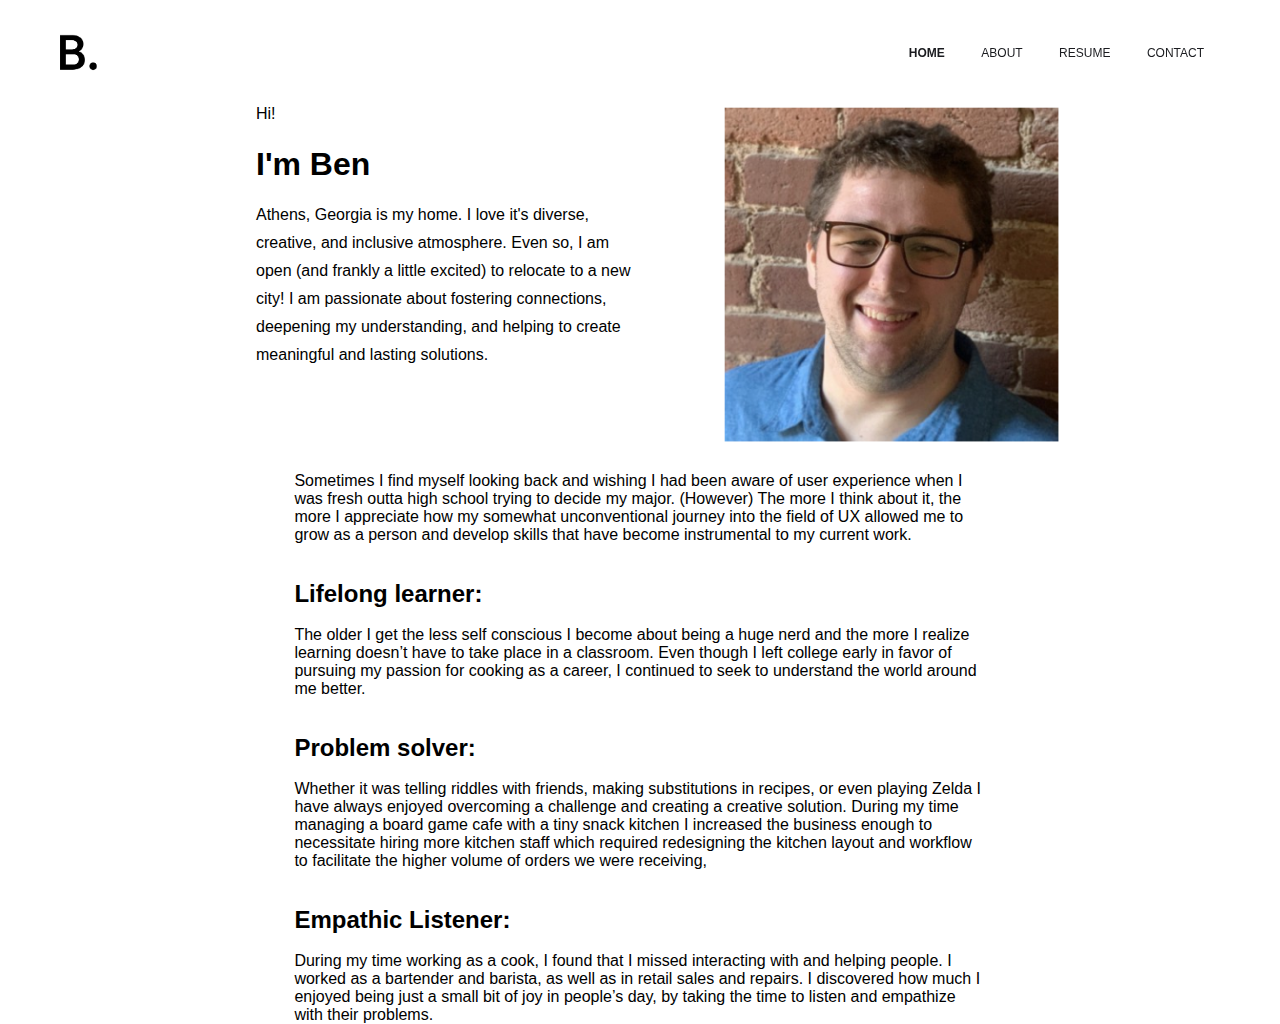
==== about.html @ 0d2d7355 "Saving work so far" ====
<!DOCTYPE html>
<html lang="en">
<head>
    <meta charset="UTF-8">
    <meta name="viewport" content="width=device-width, initial-scale=1.0">
    <title>Ben Holloway - UX Designer</title>
    <link rel="stylesheet" href="css/main.css">
</head>
<body>
    <header>
        <div class="logo">
        <img 
            class="logoImg"
            src="images/B..png"
            alt="B.">
        </div>
        <div class="navLinks">
            <a href="index"><strong>Home</strong></a>
            <a href="about">About</a>    
            <a href="downloadables/BenHollowayResume.pdf" download>Resume</a>    
            <a href="index/#contact">Contact</a>    
        </div>
    </header>
    <div class="openingAbout">
        <div class="introAbout">
            <p>
                Hi!
            </p>
            <br>
            <h1>
                I'm Ben
            </h1>
            <br>
            <p>
                Athens, Georgia is my home. I love it's diverse, creative, and inclusive atmosphere. Even so, I am open (and frankly a little excited) to relocate to a new city! I am passionate about fostering connections, deepening my understanding, and helping to create meaningful and lasting solutions.
            </p>
        </div>
        <div class="candid">
            <img
                class="candidImg"
                src="images/candid.png"
                alt="Picture of Ben smiling with his glasses on and a blue shirt against a brick background">
        </div>

        <div class="aboutTxt">
            <br>
            <p>
                Sometimes I find myself looking back and wishing I had been aware of user experience when I was fresh outta high school trying to decide my major. (However) The more I think about it, the more I appreciate how my somewhat unconventional journey into the field of UX allowed me to grow as a person and develop skills that have become instrumental to my current work.
            </p>
            <br>
            <br>
            <h2>
                Lifelong learner: 
             </h2>
             <br>
             <p>
                 The older I get the less self conscious I become about being a huge nerd and the more I realize learning doesn’t have to take place in a classroom. Even though I left college early in favor of pursuing my passion for cooking as a career, I continued to seek to understand the world around me better.
             </p>
             <br>
             <br>    
             <h2>
                 Problem solver:
             </h2>
             <br>
             <p>
                 Whether it was telling riddles with friends, making substitutions in recipes, or even playing Zelda I have always enjoyed overcoming a challenge and creating a creative solution. During my time managing a board game cafe with a tiny snack kitchen I increased the business enough to necessitate hiring more kitchen staff which required redesigning the kitchen layout and workflow to facilitate the higher volume of orders we were receiving, 
             </p>
             <br>
             <br>
             <h2>
                 Empathic Listener:
             </h2>
             <br>
             <p>
                 During my time working as a cook,  I found that I missed interacting with and helping people. I worked as a bartender and barista, as well as in retail sales and repairs. I discovered how much I enjoyed being just a small bit of joy in people’s day, by taking the time to listen and empathize with their problems.
             </p>
        </div>
    </div>
    
    <footer>
        <div class="navLinks">
            <a href="index">Home</a>
            <a href="about">About</a>    
            <a href="resume">Resume</a>    
            <a href="index/#contact">Contact</a>    
        </div>
    </footer>
    
</body>
</html>
---- css/main.css ----
@font-face {
    font-family: "Cereal";
    src: url(fonts/AirbnbCerealMedium.ttf) format("ttf");
}

@font-face {
    font-family: "Cereal Book";
    src: url(fonts/AirbnbCerealBook.ttf) format("ttf");
}

@font-face {
    font-family: "Cereal Bold";
    src: url(fonts/AirbnbCerealBold.ttf) format("ttf");
}

* {
    box-sizing: border-box;
    margin: 0;
    padding: 0;
}

a {
    text-transform: uppercase;
    font-size: 12px;
    font-style: "Cereal Bold", sans-serif;
    color: #1a1b1f;
}

a:hover {
    font-weight: 600;
}

body {
    background: white;
    color: black;
    font-family: "Cereal", sans-serif;
    margin: 50px 0 50px 0;
}

header {
    visibility: hidden;
    position: fixed;
    top: 0;
    left: 0;
    right: 0;
    padding: 10px 0;
    height: 50px;
    background: white;
    height: 100px;
}

.logo {
    position: fixed;
    top: 30px;
    left: 60px;
}

.logoImg {
    height: 40px;
    padding-top: 5px;
}

header .navLinks {
    position: fixed;
    top: 30px;
    right: 60px;
}

header a {
    display: inline-block;
    text-align: center;
    padding: 16px;
    text-decoration: none;
}

.opening, .openingAbout {
    width: 80%;
    margin: auto;
}

.intro, .introAbout {
    width: 95%;
    padding-bottom: 30px;
}

.introAbout p {
    line-height: 28px;
}

.passion {
    line-height: 28px;
}

.projects, .candid {
    width: 95%;
}

.projects ul {
    list-style-type: none;
}

.projects .mobileImg, .projects .desktopImg {
    width: 100%;
    padding: 10px;
}

.desktopImg {
    display: none;
}

.candidImg {
    width: 350px; 
}

.contact {
    background: #F4F4F4;
    width: 95%;
    height: 100vh;
    margin: auto;
    padding: 10px;
}

.contact label {
    text-transform: uppercase;
}

form p {
    padding: 10px 0;
}

input {
    height: 40px;
    width: 100%;
}

input, label {
    display: block;
}

textarea {
    height: 80px;
    width: 100%;
}

button {
    background: #1a1b1f;
    border: none;
    color: white;
    padding: 10px;
    text-transform: uppercase;
    width: 100%;
}

button:hover {
    background: #32343a;
}

footer {
    position: fixed;
    bottom: 0;
    left: 0;
    right: 0;
    background: white;
    text-align: center;
}

footer a {
    display: inline-block;
    text-align: center;
    padding: 16px;
    text-decoration: none;
}

@media only screen and (min-width: 551px) {
    body {
        margin: 100px 0 0 0;
    }
    
    header {
        visibility: visible;
    }

    .opening {
        display: flex;
    }

    .openingAbout {
        width: 60%;
        display: flex;
        flex-wrap: wrap;
    }

    .intro {
        width: 25%;
        padding: 20px;
    }

    .introAbout {
        width: 50%;
    }

    .projects {
        width: 70%;
    }

    .candid {
        width: 50%;
    }

    .mobileImg {
        display: none;
    }

    .desktopImg {
        display: inline-block;
    }

    .candidImg {
        margin-left: 20%;
    }

    .aboutTxt {
        width: 90%;
        margin: auto;
    }

    input, textarea {
        width: 70%;
    }

    button {
        width: 100px;
    }

    footer {
        visibility: hidden;
    }
}
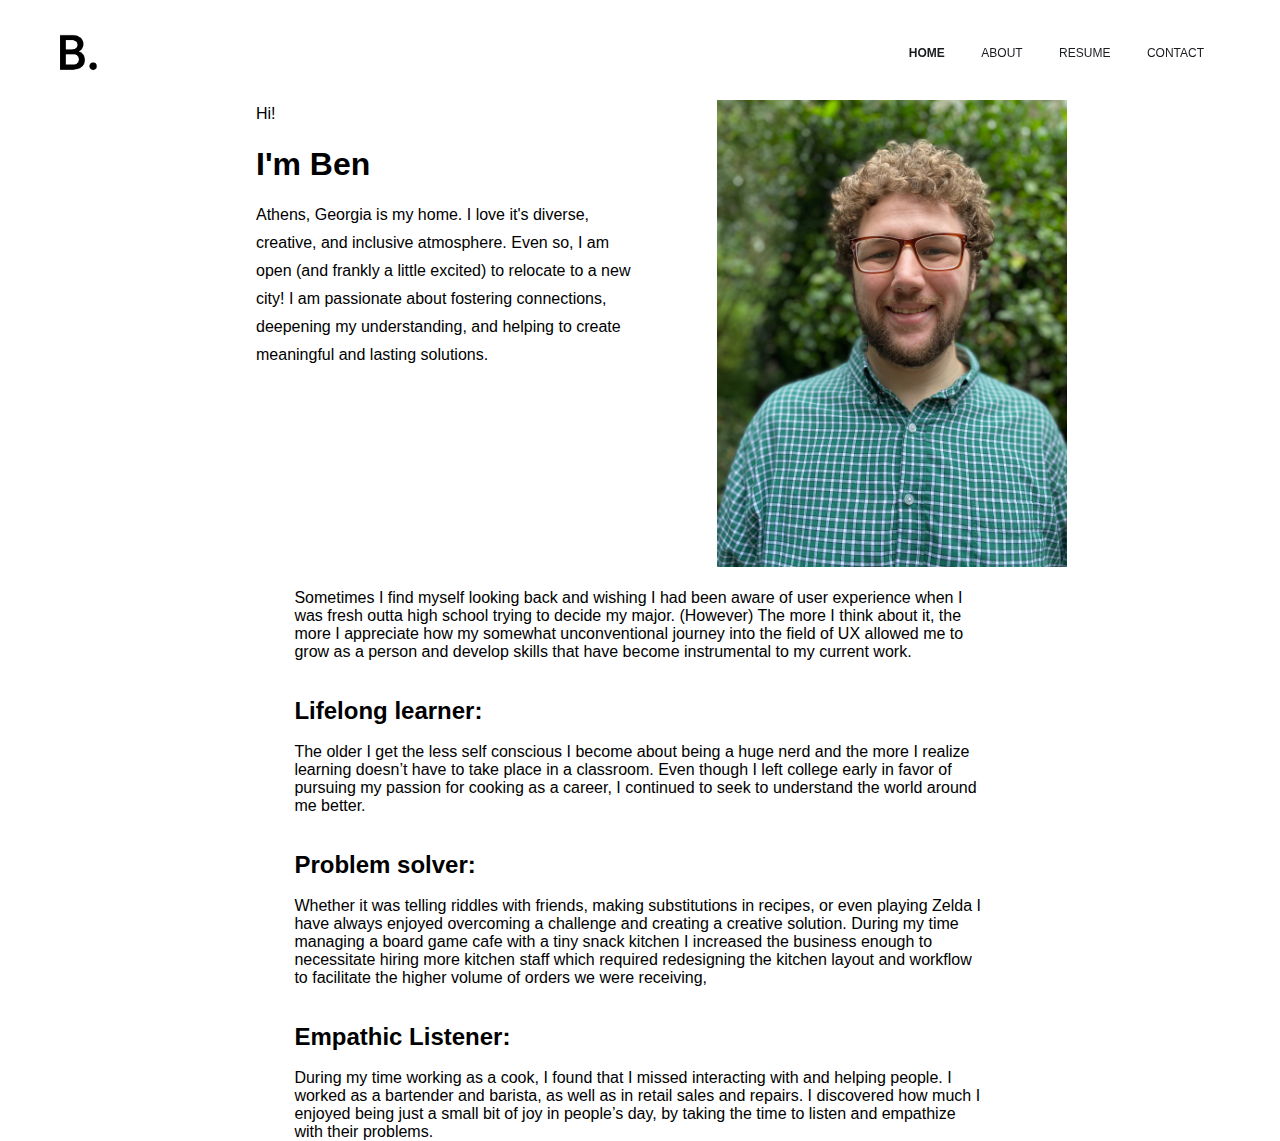
==== commit 80db1b29: "1.19" ====
--- a/about.html
+++ b/about.html
@@ -38,7 +38,7 @@
         <div class="candid">
             <img
                 class="candidImg"
-                src="images/candid.png"
+                src="images/pictureofme.jpeg"
                 alt="Picture of Ben smiling with his glasses on and a blue shirt against a brick background">
         </div>
 
